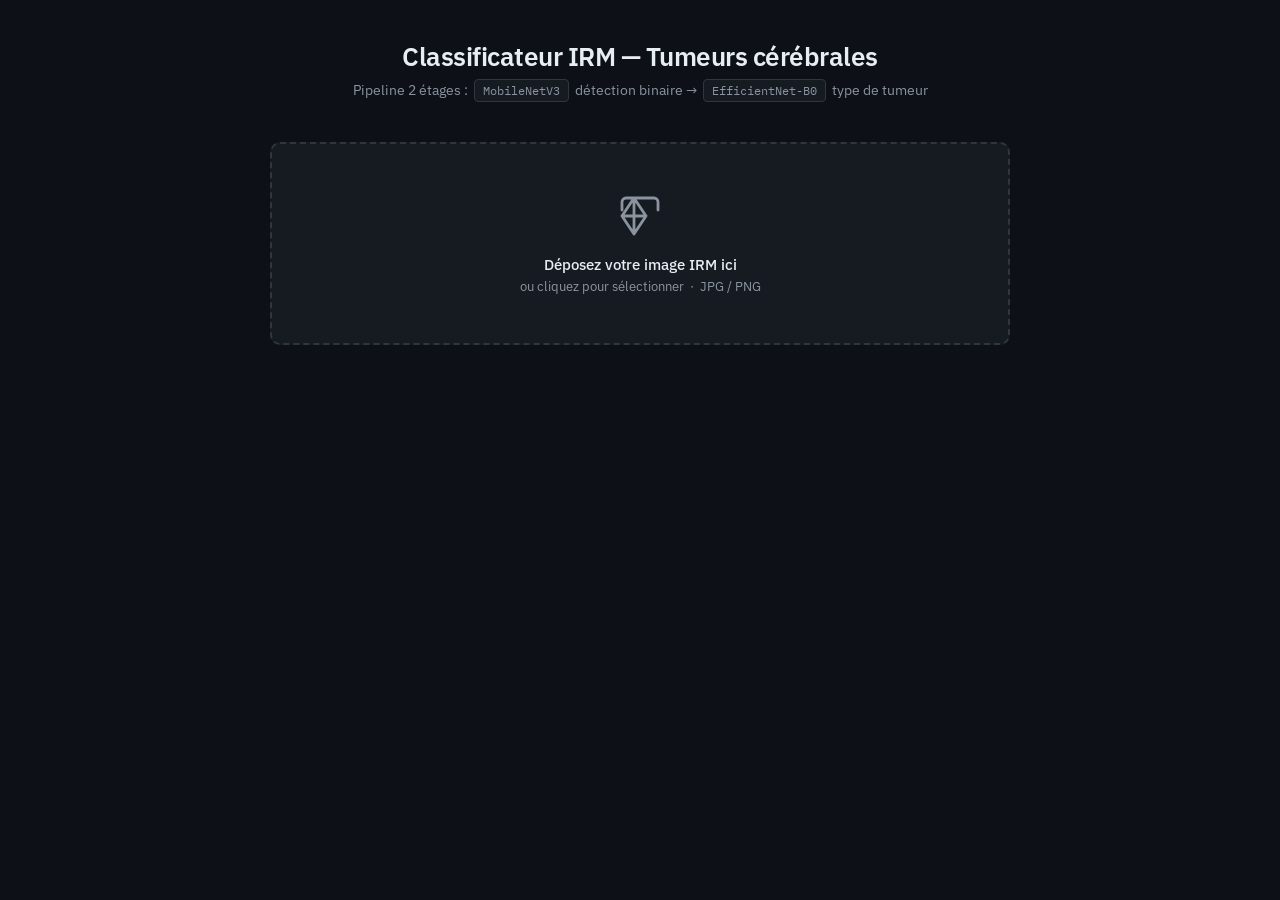
==== static/index.html @ df0fba80 "interface" ====
<!DOCTYPE html>
<html lang="fr">
<head>
    <meta charset="UTF-8" />
    <meta name="viewport" content="width=device-width, initial-scale=1.0" />
    <title>IRM — Classificateur de tumeurs cérébrales</title>
    <link rel="preconnect" href="https://fonts.googleapis.com" />
    <link href="https://fonts.googleapis.com/css2?family=IBM+Plex+Sans:wght@400;500;600&family=IBM+Plex+Mono:wght@400;500&display=swap" rel="stylesheet" />
    <style>
        *, *::before, *::after { box-sizing: border-box; margin: 0; padding: 0; }

        :root {
            --bg:        #0d1117;
            --surface:   #161b22;
            --border:    #30363d;
            --text:      #e6edf3;
            --muted:     #8b949e;
            --green:     #3fb950;
            --red:       #f85149;
            --amber:     #d29922;
            --blue:      #58a6ff;
            --blue-dim:  #1f3a5c;
            --radius:    10px;
        }

        body {
            font-family: 'IBM Plex Sans', sans-serif;
            background: var(--bg);
            color: var(--text);
            min-height: 100vh;
            display: flex;
            flex-direction: column;
            align-items: center;
            padding: 2.5rem 1rem 4rem;
        }

        header {
            text-align: center;
            margin-bottom: 2.5rem;
        }
        header h1 {
            font-size: 1.6rem;
            font-weight: 600;
            letter-spacing: -0.02em;
            color: var(--text);
        }
        header p {
            font-size: 0.85rem;
            color: var(--muted);
            margin-top: 6px;
        }
        .badge {
            display: inline-block;
            font-family: 'IBM Plex Mono', monospace;
            font-size: 0.72rem;
            background: var(--surface);
            border: 1px solid var(--border);
            color: var(--muted);
            padding: 3px 8px;
            border-radius: 4px;
            margin: 0 3px;
        }

        .card {
            background: var(--surface);
            border: 1px solid var(--border);
            border-radius: var(--radius);
            padding: 1.5rem;
        }

        .container {
            width: 100%;
            max-width: 740px;
        }

        /* ── Drop zone ─────────────────────────────────────────────────── */
        #drop-zone {
            border: 2px dashed var(--border);
            border-radius: var(--radius);
            padding: 3rem 2rem;
            text-align: center;
            cursor: pointer;
            transition: border-color 0.15s, background 0.15s;
            background: var(--surface);
        }
        #drop-zone:hover, #drop-zone.drag-over {
            border-color: var(--blue);
            background: #161d2e;
        }
        #drop-zone svg { color: var(--muted); margin-bottom: 12px; }
        #drop-zone p.main { font-size: 0.95rem; font-weight: 500; }
        #drop-zone p.sub  { font-size: 0.8rem; color: var(--muted); margin-top: 4px; }

        /* ── Result layout ─────────────────────────────────────────────── */
        #result-section { display: none; }

        .grid-2 {
            display: grid;
            grid-template-columns: 1fr 1fr;
            gap: 16px;
            align-items: start;
        }
        @media (max-width: 520px) { .grid-2 { grid-template-columns: 1fr; } }

        #preview-img {
            width: 100%;
            border-radius: var(--radius);
            display: block;
            border: 1px solid var(--border);
        }

        .label-sm {
            font-size: 0.7rem;
            text-transform: uppercase;
            letter-spacing: 0.08em;
            color: var(--muted);
            margin-bottom: 8px;
        }

        /* ── Steps ─────────────────────────────────────────────────────── */
        .step {
            background: var(--bg);
            border: 1px solid var(--border);
            border-radius: var(--radius);
            padding: 12px 14px;
            margin-bottom: 10px;
        }
        .step-header {
            display: flex;
            align-items: center;
            gap: 8px;
            font-size: 0.78rem;
            color: var(--muted);
            margin-bottom: 8px;
        }
        .step-header span { font-family: 'IBM Plex Mono', monospace; }
        .step-result {
            display: flex;
            align-items: center;
            gap: 10px;
        }
        .step-label { font-size: 0.95rem; font-weight: 600; }
        .conf-pill {
            margin-left: auto;
            font-family: 'IBM Plex Mono', monospace;
            font-size: 0.75rem;
            padding: 2px 8px;
            border-radius: 20px;
            border: 1px solid;
        }

        /* ── Bars ─────────────────────────────────────────────────────── */
        .bar-row { margin-bottom: 8px; }
        .bar-labels {
            display: flex;
            justify-content: space-between;
            font-size: 0.78rem;
            margin-bottom: 3px;
            color: var(--muted);
        }
        .bar-labels .val { color: var(--text); font-family: 'IBM Plex Mono', monospace; }
        .bar-track {
            background: #21262d;
            border-radius: 4px;
            height: 8px;
            overflow: hidden;
        }
        .bar-fill {
            height: 100%;
            border-radius: 4px;
            transition: width 0.6s cubic-bezier(.4,0,.2,1);
        }

        /* ── Verdict ──────────────────────────────────────────────────── */
        #verdict {
            border-radius: var(--radius);
            padding: 14px 16px;
            border: 1px solid var(--border);
            margin-top: 10px;
        }
        #verdict .v-label { font-size: 0.7rem; text-transform: uppercase; letter-spacing: 0.08em; color: var(--muted); margin-bottom: 4px; }
        #verdict .v-text  { font-size: 1rem; font-weight: 600; }

        /* ── Spinner ──────────────────────────────────────────────────── */
        #spinner { display: none; align-items: center; gap: 10px; margin-bottom: 12px; }
        #spinner.active { display: flex; }
        @keyframes spin { to { transform: rotate(360deg); } }
        .spin { animation: spin 0.8s linear infinite; }

        /* ── Reset button ─────────────────────────────────────────────── */
        #reset-btn {
            display: block;
            margin: 1.5rem auto 0;
            background: transparent;
            border: 1px solid var(--border);
            color: var(--muted);
            font-family: 'IBM Plex Sans', sans-serif;
            font-size: 0.82rem;
            padding: 7px 18px;
            border-radius: 6px;
            cursor: pointer;
            transition: border-color 0.15s, color 0.15s;
        }
        #reset-btn:hover { border-color: var(--blue); color: var(--blue); }

        /* ── Error ────────────────────────────────────────────────────── */
        #error-box {
            display: none;
            background: #1c1010;
            border: 1px solid #5c2020;
            color: var(--red);
            font-size: 0.82rem;
            border-radius: var(--radius);
            padding: 10px 14px;
            margin-top: 10px;
        }

        /* ── Icons (inline SVG helpers) ───────────────────────────────── */
        .icon { width: 18px; height: 18px; flex-shrink: 0; }
    </style>
</head>
<body>

<header>
    <h1>Classificateur IRM — Tumeurs cérébrales</h1>
    <p>
        Pipeline 2 étages :
        <span class="badge">MobileNetV3</span> détection binaire →
        <span class="badge">EfficientNet-B0</span> type de tumeur
    </p>
</header>

<div class="container">

    <!-- Drop zone -->
    <div id="drop-zone" onclick="document.getElementById('file-input').click()">
        <input type="file" id="file-input" accept=".jpg,.jpeg,.png" style="display:none">
        <svg class="icon" style="width:48px;height:48px;display:block;margin:0 auto 14px" viewBox="0 0 24 24" fill="none" stroke="currentColor" stroke-width="1.4" stroke-linecap="round" stroke-linejoin="round" aria-hidden="true">
            <path d="M9 3H5a2 2 0 0 0-2 2v4m6-6h10a2 2 0 0 1 2 2v4M9 3l-6 9m6-9l6 9m-6-9v18m-6-9h12m-12 0l6 9m6-9l-6 9"/>
        </svg>
        <p class="main">Déposez votre image IRM ici</p>
        <p class="sub">ou cliquez pour sélectionner &nbsp;·&nbsp; JPG / PNG</p>
    </div>

    <!-- Result section -->
    <div id="result-section">
        <div class="grid-2">

            <!-- Image preview -->
            <div>
                <p class="label-sm">Image analysée</p>
                <img id="preview-img" src="" alt="IRM analysée">
            </div>

            <!-- Pipeline results -->
            <div>
                <p class="label-sm">Résultats du pipeline</p>

                <div id="spinner">
                    <svg class="icon spin" viewBox="0 0 24 24" fill="none" stroke="var(--muted)" stroke-width="2" stroke-linecap="round" aria-hidden="true">
                        <path d="M21 12a9 9 0 1 1-6.219-8.56"/>
                    </svg>
                    <span style="font-size:0.83rem; color:var(--muted)">Inférence en cours…</span>
                </div>

                <div id="error-box"></div>

                <div id="result-block" style="display:none">

                    <!-- Étape 1 -->
                    <div class="step">
                        <div class="step-header">
                            <svg class="icon" viewBox="0 0 24 24" fill="none" stroke="currentColor" stroke-width="1.8" stroke-linecap="round" stroke-linejoin="round" aria-hidden="true"><circle cx="12" cy="12" r="10"/><path d="M12 8v4l3 3"/></svg>
                            <span>Étape 1 — Détection binaire</span>
                        </div>
                        <div class="step-result">
                            <span id="step1-icon"></span>
                            <span id="step1-label" class="step-label"></span>
                            <span id="step1-conf" class="conf-pill"></span>
                        </div>
                    </div>

                    <!-- Étape 2 (conditionnelle) -->
                    <div class="step" id="step2-card" style="display:none">
                        <div class="step-header">
                            <svg class="icon" viewBox="0 0 24 24" fill="none" stroke="currentColor" stroke-width="1.8" stroke-linecap="round" stroke-linejoin="round" aria-hidden="true"><path d="M9 3H5a2 2 0 0 0-2 2v4m6-6h10a2 2 0 0 1 2 2v4M9 3l-6 9"/><circle cx="12" cy="16" r="4"/></svg>
                            <span>Étape 2 — Classification multiclasse</span>
                        </div>
                        <div id="bars-container" style="margin-top: 4px;"></div>
                    </div>

                    <!-- Verdict final -->
                    <div id="verdict">
                        <div class="v-label">Diagnostic final</div>
                        <div id="verdict-text" class="v-text"></div>
                    </div>

                </div>
            </div>
        </div>

        <button id="reset-btn" onclick="resetUI()">↩ Analyser une autre image</button>
    </div>

</div>

<script>
    const BAR_COLORS = ["#f85149", "#3fb950", "#58a6ff"];

    // ── Drag & drop ───────────────────────────────────────────────────────────────
    const dropZone  = document.getElementById('drop-zone');
    const fileInput = document.getElementById('file-input');

    dropZone.addEventListener('dragover',  e => { e.preventDefault(); dropZone.classList.add('drag-over'); });
    dropZone.addEventListener('dragleave', ()  => dropZone.classList.remove('drag-over'));
    dropZone.addEventListener('drop', e => {
        e.preventDefault();
        dropZone.classList.remove('drag-over');
        const file = e.dataTransfer.files[0];
        if (file && (file.type === 'image/jpeg' || file.type === 'image/png')) handleFile(file);
    });
    fileInput.addEventListener('change', e => { if (e.target.files[0]) handleFile(e.target.files[0]); });

    // ── Gestion du fichier ────────────────────────────────────────────────────────
    function handleFile(file) {
        // Affichage preview
        const reader = new FileReader();
        reader.onload = ev => { document.getElementById('preview-img').src = ev.target.result; };
        reader.readAsDataURL(file);

        // Afficher la section résultat
        dropZone.style.display = 'none';
        document.getElementById('result-section').style.display = 'block';
        document.getElementById('spinner').classList.add('active');
        document.getElementById('result-block').style.display = 'none';
        document.getElementById('error-box').style.display = 'none';

        // Appel API
        const form = new FormData();
        form.append('image', file);

        fetch('/predict', { method: 'POST', body: form })
            .then(r => r.json())
            .then(data => {
                document.getElementById('spinner').classList.remove('active');
                if (data.error) { showError(data.error); return; }
                renderResult(data);
            })
            .catch(() => {
                document.getElementById('spinner').classList.remove('active');
                showError("Impossible de contacter le serveur. Vérifiez que app.py est lancé.");
            });
    }

    // ── Affichage résultat ────────────────────────────────────────────────────────
    function renderResult(data) {
        document.getElementById('result-block').style.display = 'block';

        const step1Label = document.getElementById('step1-label');
        const step1Icon  = document.getElementById('step1-icon');
        const step1Conf  = document.getElementById('step1-conf');

        if (!data.has_tumor) {
            step1Icon.innerHTML  = svgCheck();
            step1Label.textContent = 'Cerveau sain';
            step1Label.style.color = 'var(--green)';
            step1Conf.textContent  = data.sain_conf + '%';
            step1Conf.style.color  = 'var(--green)';
            step1Conf.style.borderColor = 'var(--green)';

            document.getElementById('step2-card').style.display = 'none';

            const verdict = document.getElementById('verdict');
            verdict.style.borderColor = '#1f4a2a';
            verdict.style.background  = '#0d1f13';
            document.getElementById('verdict-text').textContent = 'Aucune anomalie détectée — cerveau sain';
            document.getElementById('verdict-text').style.color = 'var(--green)';

        } else {
            step1Icon.innerHTML  = svgAlert();
            step1Label.textContent = 'Tumeur détectée';
            step1Label.style.color = 'var(--amber)';
            step1Conf.textContent  = data.tumor_conf + '%';
            step1Conf.style.color  = 'var(--amber)';
            step1Conf.style.borderColor = 'var(--amber)';

            // Barres multiclasse
            const container = document.getElementById('bars-container');
            container.innerHTML = '';
            data.classes.forEach((cls, i) => {
                const isWinner = i === data.pred_idx;
                container.innerHTML += `
        <div class="bar-row">
          <div class="bar-labels">
            <span style="${isWinner ? 'color:var(--text); font-weight:600' : ''}">${cls}</span>
            <span class="val">${data.probs[i]}%</span>
          </div>
          <div class="bar-track">
            <div class="bar-fill" style="width:${data.probs[i]}%; background:${isWinner ? BAR_COLORS[i] : '#30363d'};"></div>
          </div>
        </div>`;
            });

            document.getElementById('step2-card').style.display = 'block';

            const verdict = document.getElementById('verdict');
            verdict.style.borderColor = '#5c1a1a';
            verdict.style.background  = '#1c0e0e';
            document.getElementById('verdict-text').textContent =
                `Tumeur de type ${data.tumor_class}  —  confiance ${data.probs[data.pred_idx]}%`;
            document.getElementById('verdict-text').style.color = 'var(--red)';
        }
    }

    function showError(msg) {
        const box = document.getElementById('error-box');
        box.textContent = '⚠ ' + msg;
        box.style.display = 'block';
    }

    function resetUI() {
        document.getElementById('result-section').style.display = 'none';
        dropZone.style.display = 'block';
        fileInput.value = '';
    }

    // ── Icônes inline ─────────────────────────────────────────────────────────────
    function svgCheck() {
        return `<svg style="width:18px;height:18px;flex-shrink:0" viewBox="0 0 24 24" fill="none" stroke="var(--green)" stroke-width="2.2" stroke-linecap="round" stroke-linejoin="round" aria-hidden="true"><polyline points="20 6 9 17 4 12"/></svg>`;
    }
    function svgAlert() {
        return `<svg style="width:18px;height:18px;flex-shrink:0" viewBox="0 0 24 24" fill="none" stroke="var(--amber)" stroke-width="2.2" stroke-linecap="round" stroke-linejoin="round" aria-hidden="true"><path d="M10.29 3.86L1.82 18a2 2 0 0 0 1.71 3h16.94a2 2 0 0 0 1.71-3L13.71 3.86a2 2 0 0 0-3.42 0z"/><line x1="12" y1="9" x2="12" y2="13"/><line x1="12" y1="17" x2="12.01" y2="17"/></svg>`;
    }
</script>

</body>
</html>
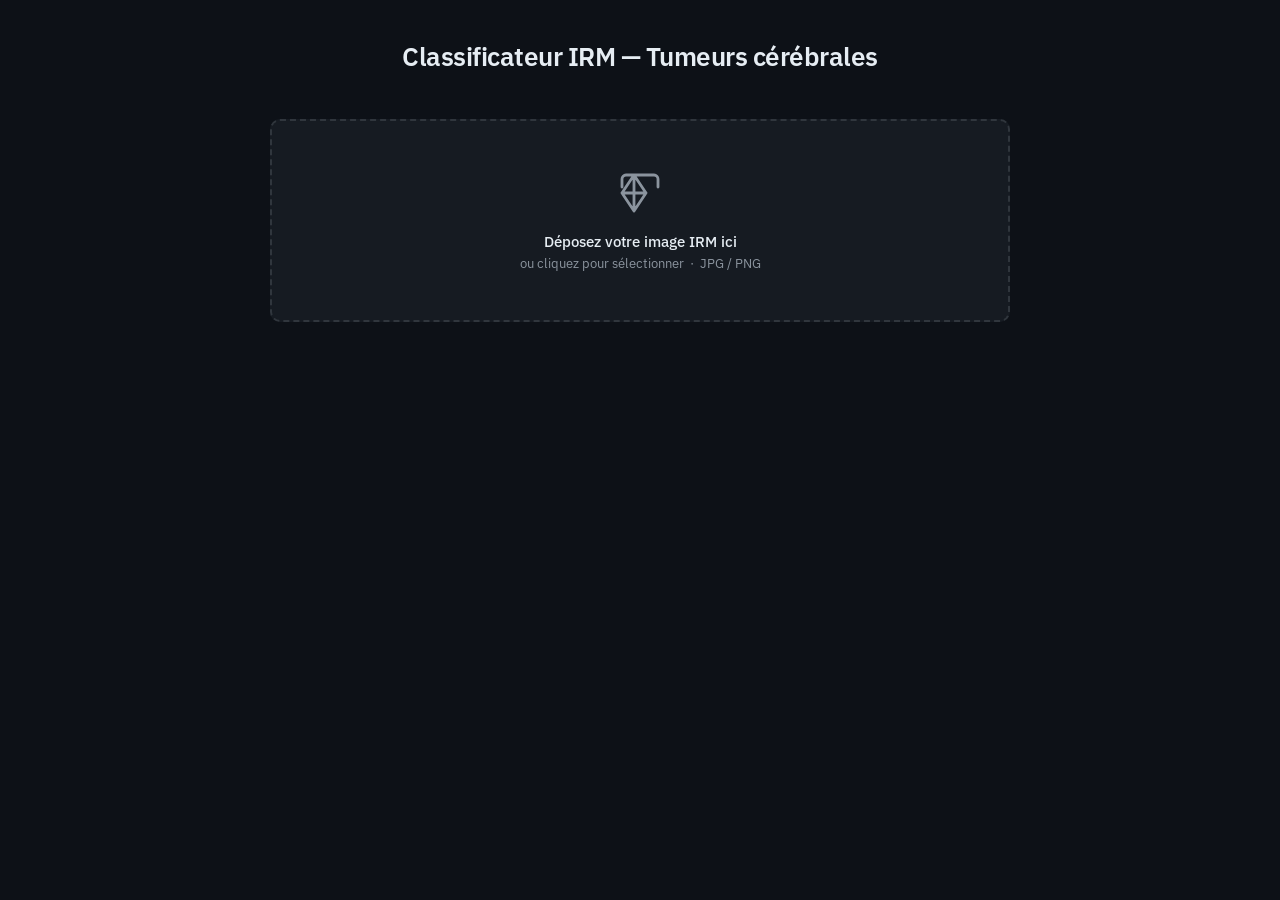
==== commit 086f822f: "Fix stuff" ====
--- a/static/index.html
+++ b/static/index.html
@@ -224,10 +224,7 @@
 <header>
     <h1>Classificateur IRM — Tumeurs cérébrales</h1>
     <p>
-        Pipeline 2 étages :
-        <span class="badge">MobileNetV3</span> détection binaire →
-        <span class="badge">EfficientNet-B0</span> type de tumeur
-    </p>
+   
 </header>
 
 <div class="container">
